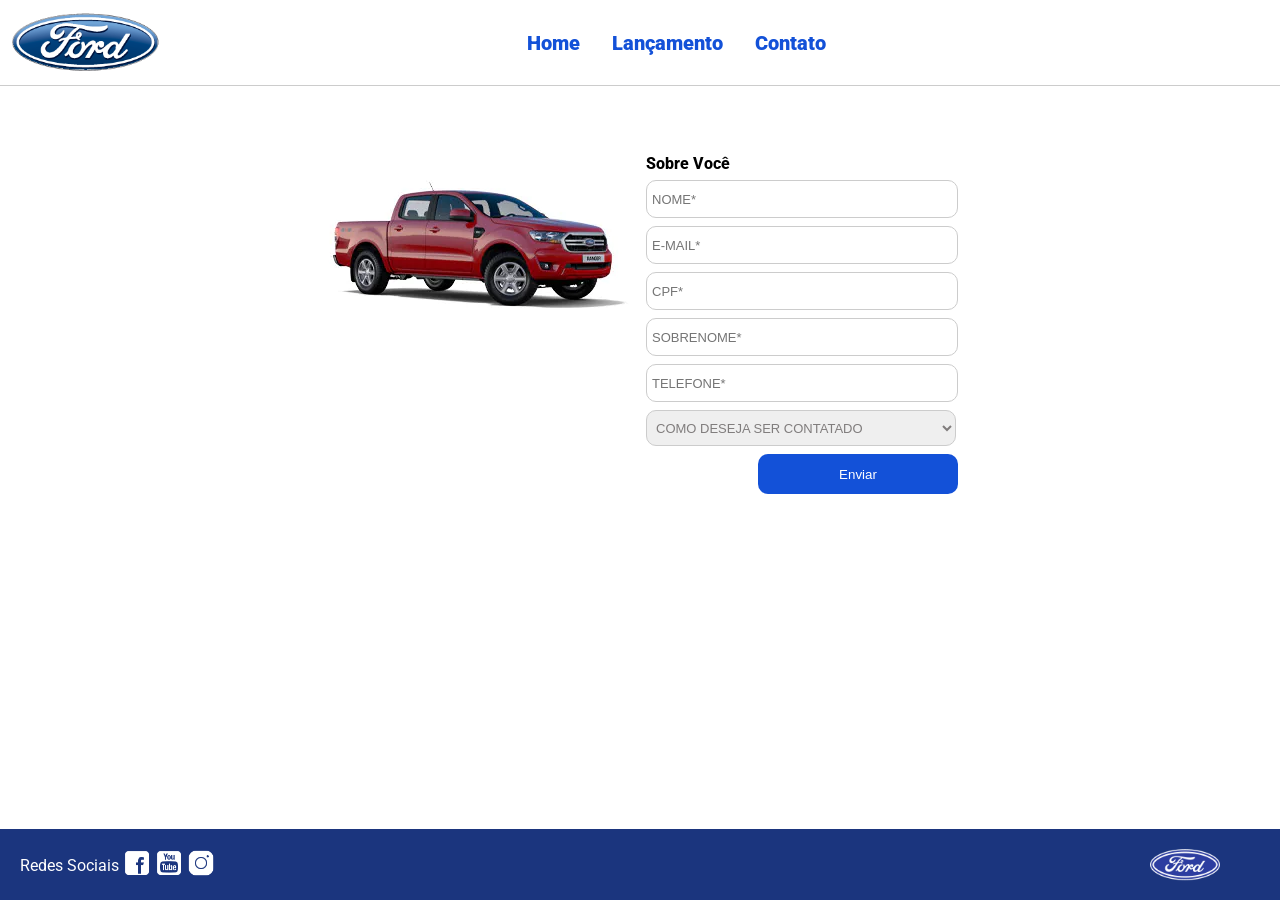
==== Javascript_Sprint1-main/contato.html @ c2b4d01f "Iniciando o projeto" ====
<!DOCTYPE html>
<html lang="pt-br">
<head>
    <meta charset="UTF-8">
    <meta http-equiv="X-UA-Compatible" content="IE=edge">
    <meta name="viewport" content="width=device-width, initial-scale=1.0">
    <title>Ford</title>    
    <link href="css/reset.css" rel="stylesheet">
    <link href="css/style.css" rel="stylesheet">
    <link href="css/form.css" rel="stylesheet">
    <script src="js/form.js"></script>
</head>
<body>
    <header>       
        <div>
            <img src="img/logo-ford-256.png" width="150" class="logo" />
        </div>
        <nav>
            <ul>
                <li>
                    <a href="index.html">Home</a>
                </li>
                <li>
                    <a href="lancamento.html">Lançamento</a>
                </li>
                <li>
                    <a href="contato.html">Contato</a>
                </li>
            </ul>
        </nav>

    </header>
    <main>
        <div class="forms">
            <div>
                <img src="img/xls 2.2 diesel.jpg">
            </div>
            <div>
                <h2 class="titulo">Sobre Você</h2>
            <form onsubmit="Post(this);">
                <input type="text" name="nome" placeholder="NOME*" class="fordform" required>
                <input type="text" name="email" placeholder="E-MAIL*" class="fordform" required>
                <input type="text" name="cpf" placeholder="CPF*" class="fordform" required>
                <input type="text" name="sobrenome" placeholder="SOBRENOME*" class="fordform" required>
                <input type="text" name="telefone" placeholder="TELEFONE*" class="fordform" required>
                <select name="contato" class="fordform" required>
                    <option selected>COMO DESEJA SER CONTATADO</option>
                    <option>TELEFONE</option>
                    <option>E-MAIL</option>
                </select>
            <button type="submit">Enviar</button>
            </form>
            </div>
        </div>
    </main>
    <footer>
        <nav id="social">
            <ul>
                <li><span class="redesociais">Redes Sociais</span></li>
                <li><a href="#" title="Facebook"><img src="img/facebook-50.png"></a></li>
                <li><a href="#" title="YouTube"><img src="img/youtube-squared-50.png"></a></li>
                <li><a href="#" title="Instagram"><img src="img/instagram-logo-50.png"></a></li>
            </ul>
        </nav>
        <div>
           <img src="img/ford-96.png" width="70"  />
        </div>
    </footer>    
</body>
</html>
---- Javascript_Sprint1-main/css/style.css ----
@import url('https://fonts.googleapis.com/css2?family=Roboto:wght@300&display=swap');

body {
    background: #FFFFFF;
    height: 100%;
    font-family: 'Roboto', sans-serif;
}

html {
    height: 100%;
}

div#carousel {
    height: 46vh;
    width: 100%;
     max-height: 628px;
    -webkit-transition: all .3s ease-in-out;
    -moz-transition: all .3s ease-in-out;
    transition: all .3s ease-in-out;
}

div#carousel-title a {
    text-decoration: none;
}

div#carousel-title  {
    display: block;
    text-align: center;
    margin-top: 10px;
    margin-bottom: 10px;
    font-weight: bold;
}

header ul {
    text-align: center;
    margin-left: auto;
    margin-right: auto;
    display: block;
}

ul {
	display: inline-block;
}

header {
    background: #FFFFFF;
    border-bottom: 1px solid #ccc;
    margin-bottom: 10px;
    padding: 10px;
}

header div {
    display: inline;
    vertical-align: middle;
}

header nav {
    display: inline-block;
    vertical-align: middle;
    width: 80vw;
}

header nav a {
    color: #1351d8;
    font-size: 20px;
    text-decoration: none;
    font-weight: 900;
    margin-left: 14px;
    margin-right: 14px;
}

header nav a:hover {
    color: #1b357e;
    text-decoration: none;
    font-weight: 900;
}

nav li {
    display: inline;
    list-style: none;
}

main {
    min-height: calc(100% - 167px);
}

nav#social {
    display: inline;
    width: 80%;
}

nav#social ul img {
    width: 28px;
}

span.redesociais {
    color: #ffffff;
    vertical-align: super;
}

footer {
    background: #1B357E;
    padding: 20px;
}

footer div {
    display: inline;
    float: right;
    margin-right: 40px;
}

button:hover {
    background: #1b357e;
}
button {
    background: #1351d8;
    color: #fff;
    border: 0px;
    border-radius: 10px;
}
---- Javascript_Sprint1-main/css/form.css ----
.fordform {
    display: block;
    width: 300px;
    border: 1px solid #cccccc;
    border-radius: 10px;
    height: 26px;
    margin: 8px;
    font-size: 13px;
    padding: 5px;
}

select.fordform {
    width: 310px;
    height: 36px;
    color: #807d7d;
}

input:focus-visible {
    outline: none;
}

select:focus-visible {
    outline: none;
}

main div {
    display: inline-block;
    vertical-align: top;
    text-align: left;
    padding-top: 30px;
    padding-bottom: 30px;
}

.forms {
    display: block;
    text-align: center;
}

h2 {
    text-align: left;
    font-weight: 800;
}


button {
    width: 200px;
    height: 40px;
    margin-right: 8px;
    float: right;
}

.titulo {
    margin-left: 8px;
}
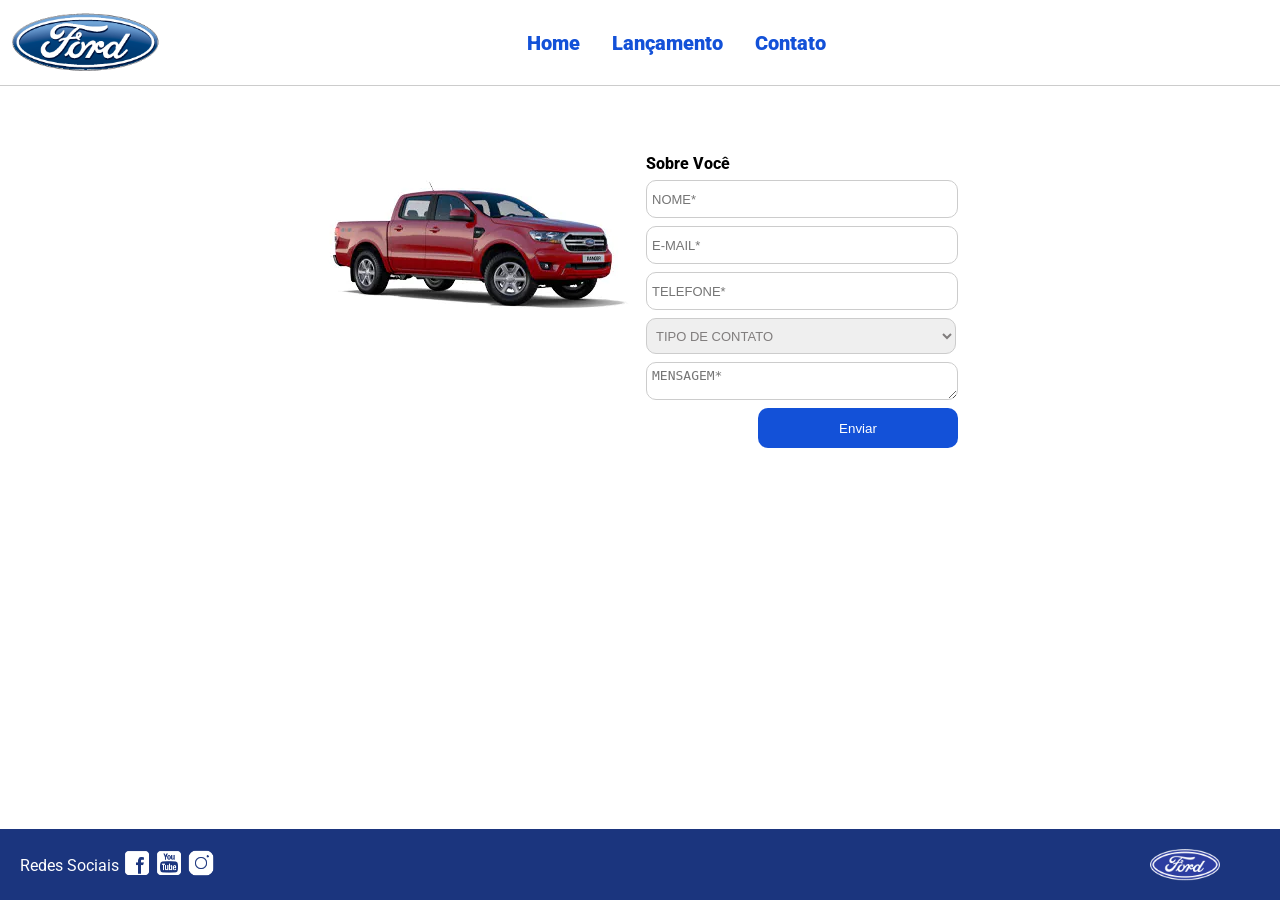
==== commit 0e28b503: "Finalizando o  contato" ====
--- a/Javascript_Sprint1-main/contato.html
+++ b/Javascript_Sprint1-main/contato.html
@@ -13,57 +13,59 @@
 <body>
     <header>       
         <div>
-            <img src="img/logo-ford-256.png" width="150" class="logo" />
+            <img src="img/logo-ford-256.png" width="150" class="logo" alt="Logo Ford" />
         </div>
         <nav>
             <ul>
-                <li>
-                    <a href="index.html">Home</a>
-                </li>
-                <li>
-                    <a href="lancamento.html">Lançamento</a>
-                </li>
-                <li>
-                    <a href="contato.html">Contato</a>
-                </li>
+                <li><a href="index.html">Home</a></li>
+                <li><a href="lancamento.html">Lançamento</a></li>
+                <li><a href="contato.html">Contato</a></li>
             </ul>
         </nav>
-
     </header>
+    
     <main>
         <div class="forms">
             <div>
-                <img src="img/xls 2.2 diesel.jpg">
+                <img src="img/xls 2.2 diesel.jpg" alt="Ford Ranger XLS 2.2 Diesel">
             </div>
             <div>
                 <h2 class="titulo">Sobre Você</h2>
-            <form onsubmit="Post(this);">
-                <input type="text" name="nome" placeholder="NOME*" class="fordform" required>
-                <input type="text" name="email" placeholder="E-MAIL*" class="fordform" required>
-                <input type="text" name="cpf" placeholder="CPF*" class="fordform" required>
-                <input type="text" name="sobrenome" placeholder="SOBRENOME*" class="fordform" required>
-                <input type="text" name="telefone" placeholder="TELEFONE*" class="fordform" required>
-                <select name="contato" class="fordform" required>
-                    <option selected>COMO DESEJA SER CONTATADO</option>
-                    <option>TELEFONE</option>
-                    <option>E-MAIL</option>
-                </select>
-            <button type="submit">Enviar</button>
-            </form>
+                <!-- Adicionado return false para o JS tratar o envio sem recarregar a página -->
+                <form onsubmit="Post(this); return false;">
+                    <input type="text" name="nome" placeholder="NOME*" class="fordform" required>
+                    <!-- Alterado para type="email" para validação nativa do navegador -->
+                    <input type="email" name="email" placeholder="E-MAIL*" class="fordform" required>
+                    <!-- Alterado para type="tel" para melhor usabilidade mobile -->
+                    <input type="tel" name="telefone" placeholder="TELEFONE*" class="fordform" required>
+                    
+                    <select name="contato" class="fordform" required>
+                        <!-- Adicionado value="" e disabled para obrigar a escolha de uma opção válida -->
+                        <option value="" disabled selected>TIPO DE CONTATO</option>
+                        <option value="elogio">ELOGIO</option>
+                        <option value="reclamacao">RECLAMAÇÃO</option>
+                        <option value="solicitacao">SOLICITAÇÃO</option>
+                    </select>
+
+                    <!-- Padronizado o name para minúsculo (mensagem) -->
+                    <textarea name="mensagem" placeholder="MENSAGEM*" class="fordform" required></textarea>
+                    <button type="submit">Enviar</button>
+                </form>
             </div>
         </div>
     </main>
+    
     <footer>
         <nav id="social">
             <ul>
                 <li><span class="redesociais">Redes Sociais</span></li>
-                <li><a href="#" title="Facebook"><img src="img/facebook-50.png"></a></li>
-                <li><a href="#" title="YouTube"><img src="img/youtube-squared-50.png"></a></li>
-                <li><a href="#" title="Instagram"><img src="img/instagram-logo-50.png"></a></li>
+                <li><a href="#" title="Facebook"><img src="img/facebook-50.png" alt="Facebook"></a></li>
+                <li><a href="#" title="YouTube"><img src="img/youtube-squared-50.png" alt="YouTube"></a></li>
+                <li><a href="#" title="Instagram"><img src="img/instagram-logo-50.png" alt="Instagram"></a></li>
             </ul>
         </nav>
         <div>
-           <img src="img/ford-96.png" width="70"  />
+           <img src="img/ford-96.png" width="70" alt="Logo Ford Rodapé" />
         </div>
     </footer>    
 </body>
--- a/Javascript_Sprint1-main/css/style.css
+++ b/Javascript_Sprint1-main/css/style.css
@@ -17,7 +17,7 @@
     -webkit-transition: all .3s ease-in-out;
     -moz-transition: all .3s ease-in-out;
     transition: all .3s ease-in-out;
-}
+}'  '
 
 div#carousel-title a {
     text-decoration: none;
@@ -118,3 +118,26 @@
     border: 0px;
     border-radius: 10px;
 }
+
+#avance_btn, 
+#volte_btn {
+    position: absolute;
+    top: 50%;
+    transform: translateY(-50%)
+    width: 50px;
+    height: 50px;
+    border-radius: 50%;
+    border: none;
+    cursor: pointer;
+    font-size: 30px;
+    background: #1351d8;
+    z-index: 10;
+}
+
+#avance_btn {
+    right: 10px;
+}
+
+#volte_btn {
+    left: 10px;
+}
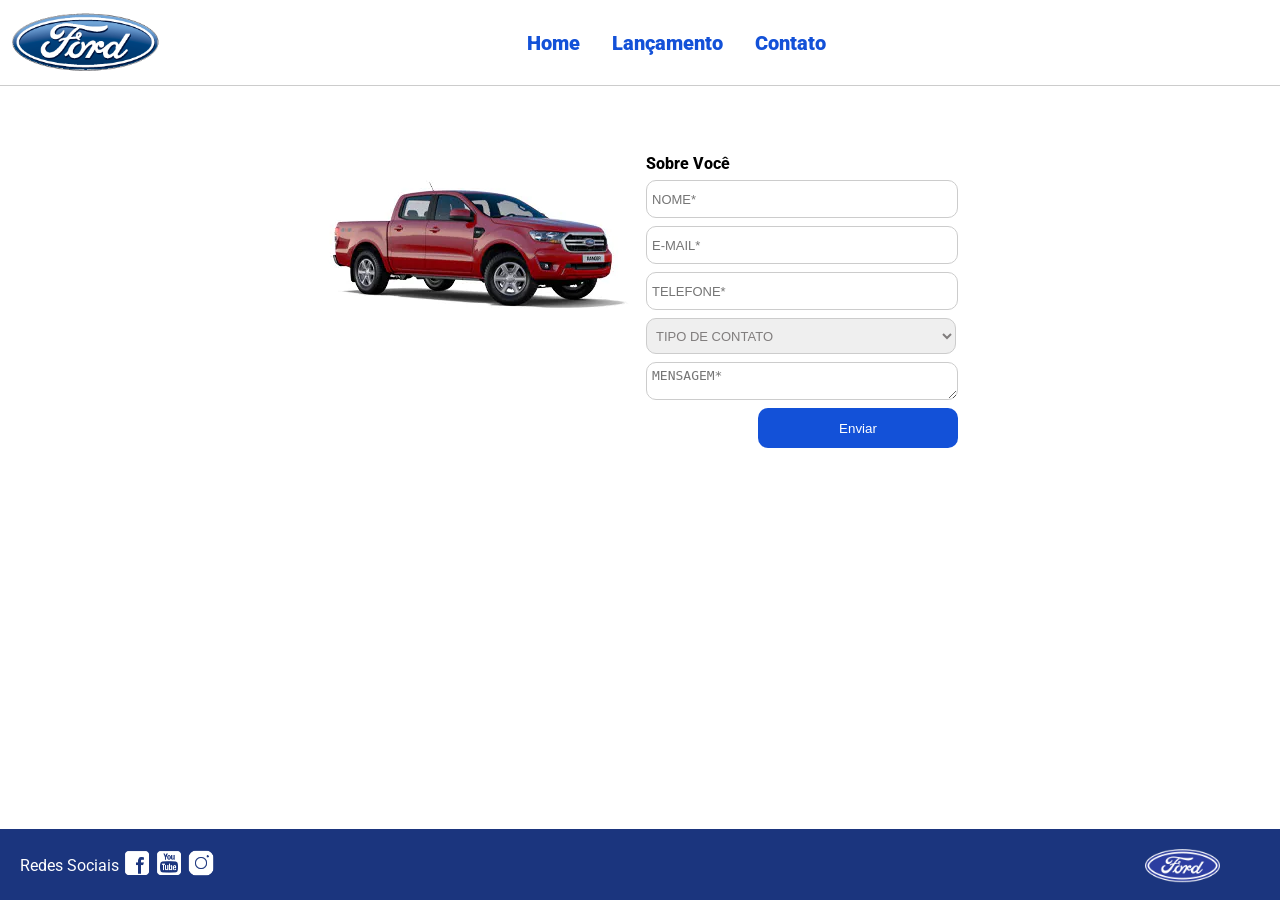
==== commit f70327bc: "alterando tamanho da img" ====
--- a/Javascript_Sprint1-main/contato.html
+++ b/Javascript_Sprint1-main/contato.html
@@ -65,7 +65,7 @@
             </ul>
         </nav>
         <div>
-           <img src="img/ford-96.png" width="70" alt="Logo Ford Rodapé" />
+           <img src="img/ford-96.png" width="75" alt="Logo Ford Rodapé" />
         </div>
     </footer>    
 </body>
